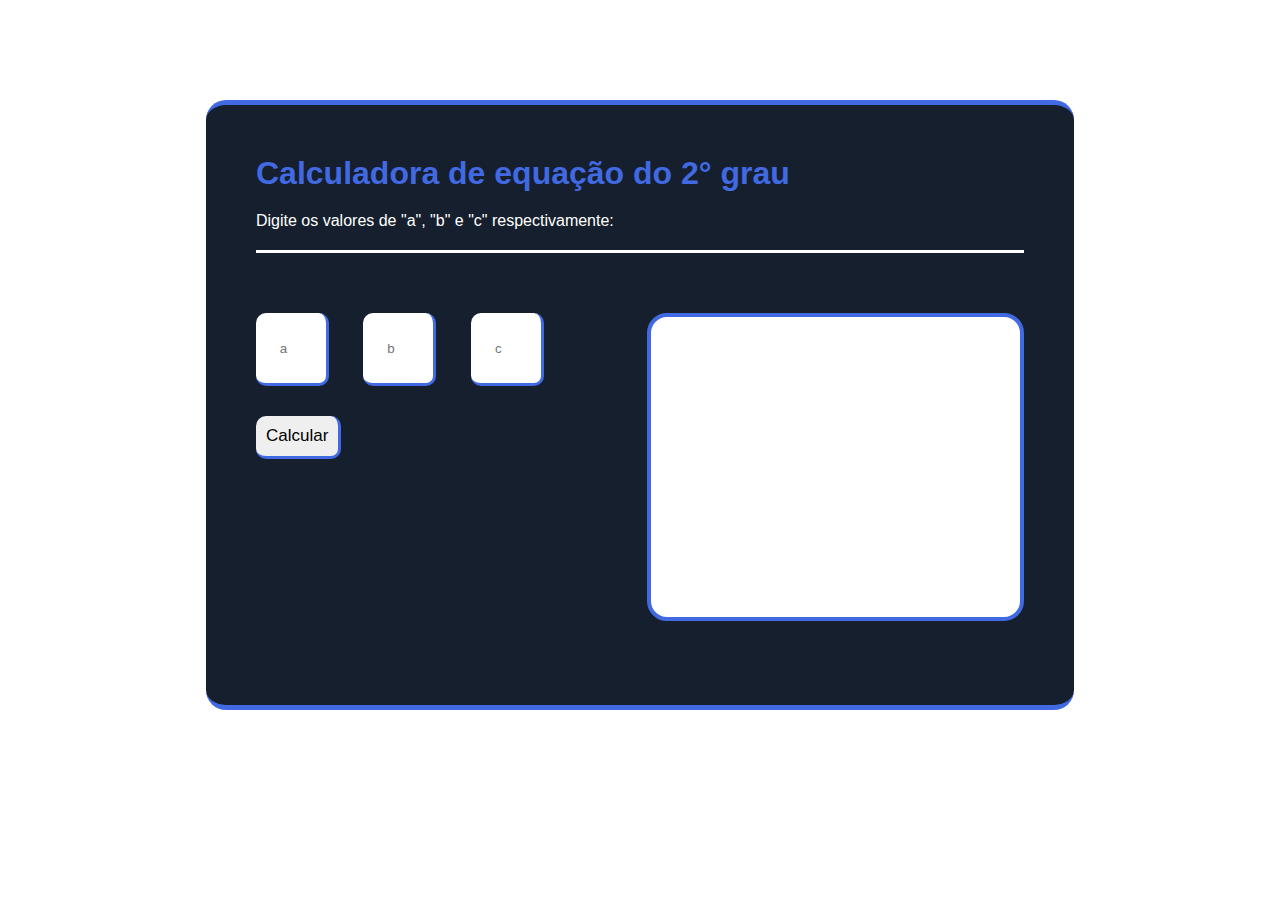
==== 01-projeto/02-calculadora2°/index.html @ 7b99a3c7 "att" ====
<!DOCTYPE html>
<html lang="en">
<head>
    <meta charset="UTF-8">
    <meta http-equiv="X-UA-Compatible" content="IE=edge">
    <meta name="viewport" content="width=device-width, initial-scale=1.0">
    <link rel="stylesheet" href="./style.css">
    <title>Calculadora</title>
</head>
<body>

    <div class="container">
        <div class="texto">
            <h1>Calculadora de equação do 2° grau</h1>
            <p>Digite os valores de "a", "b" e "c" respectivamente:</p>
        </div>
        <div class="inputs">
            <input type="number" placeholder="a" id="a">
            <input type="number" placeholder="b" id="b">
            <input type="number" placeholder="c" id="c">
            <button onclick="calcular()">Calcular</button>
        </div>


        <div class="res" id="res">

        </div>
    </div>


    <script src="./script.js"></script>
</body>
</html>
---- 01-projeto/02-calculadora2°/style.css ----
*{
    margin: 0;
    padding: 0;
}
html{
    font-family: sans-serif;
    background-color: white;
}
.container{
    color: white;
    margin: auto;
    background-color: #161F2D;
    width: 60%;
    height: 500px;
    padding: 50px;
    margin-top: 100px;
    border-radius: 20px;
    border-top: royalblue 5px solid;
    border-bottom: royalblue 5px solid;
}
button{
    display: block;
    margin-top: 30px;
    padding: 10px;
    font-size: 17px;
    border-radius: 10px;
    border: 0;
    border-right: royalblue 3px solid;
    border-bottom: royalblue 3px solid;
}
input{
    margin-top: 60px;
    width: 70px;
    height: 70px;
    text-align: center;
    border-radius: 10px;
    border: 0;
    border-bottom:royalblue 3px solid;
    border-right:royalblue 3px solid;
    margin-right: 30px;

}

h1{
    margin-bottom: 20px;
    color: royalblue;
}
.texto{
    border-bottom: white 3px solid;
    padding-bottom: 20px;
}
.inputs{
    width: 49%;
    float: left;

}
.res{
    margin-top: 60px;
    border:royalblue 4px solid;
    background-color: white;
    color: black;
    float: right;
    width: 48%;
    border-radius: 20px;

    height: 300px;
}
.res p{
    padding: 30px;
    font-size: 22px;
    margin: auto;
    margin-bottom: 5px;
}
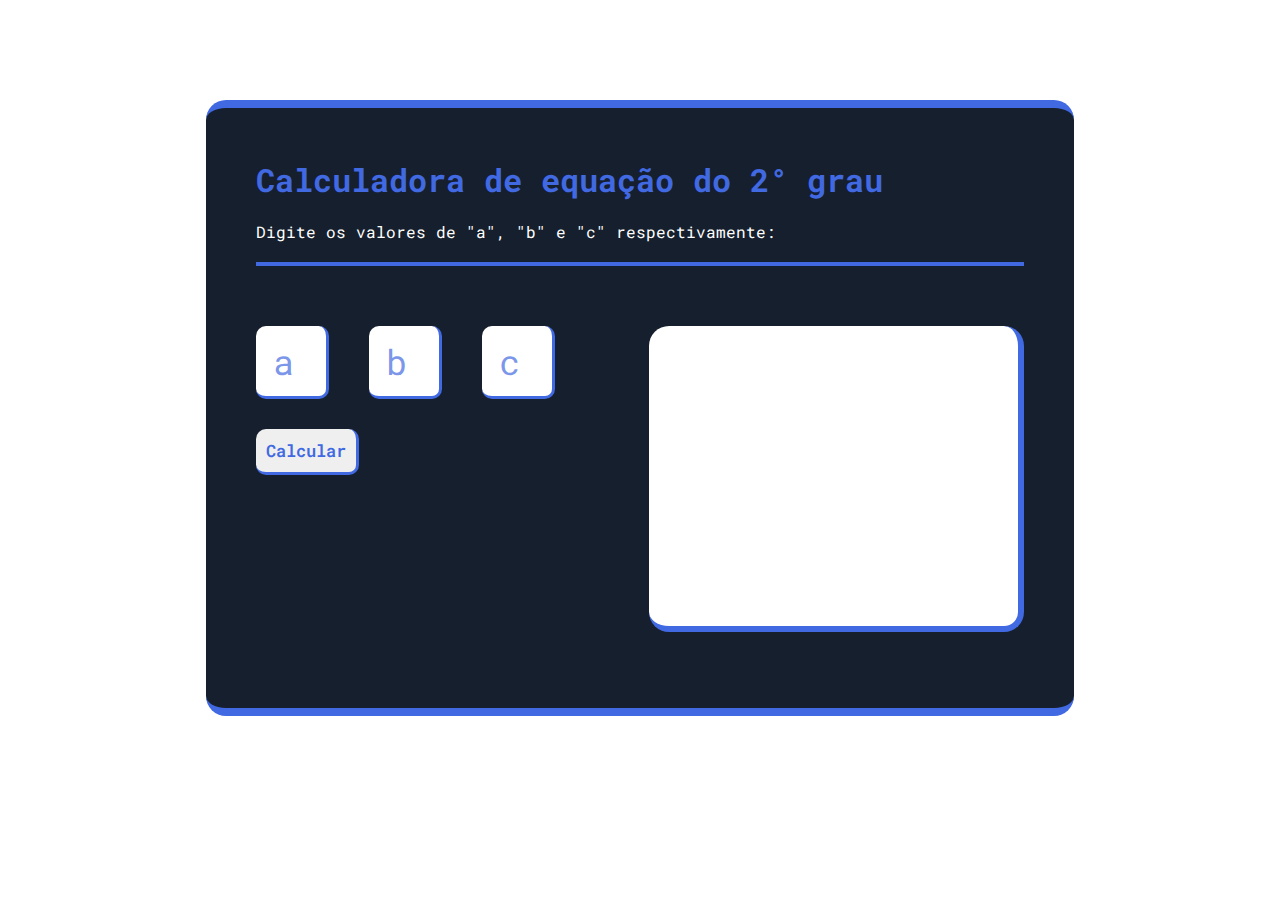
==== commit 6f36f733: "teste" ====
--- a/01-projeto/02-calculadora2°/index.html
+++ b/01-projeto/02-calculadora2°/index.html
@@ -5,7 +5,7 @@
     <meta http-equiv="X-UA-Compatible" content="IE=edge">
     <meta name="viewport" content="width=device-width, initial-scale=1.0">
     <link rel="stylesheet" href="./style.css">
-    <title>Calculadora</title>
+    <link href="https://fonts.googleapis.com/css2?family=Bangers&family=Neonderthaw&family=Open+Sans:wght@500&family=Rampart+One&family=Roboto+Mono:ital,wght@1,500&display=swap" rel="stylesheet">     <title>Calculadora</title>
 </head>
 <body>
 
--- a/01-projeto/02-calculadora2°/style.css
+++ b/01-projeto/02-calculadora2°/style.css
@@ -1,9 +1,16 @@
+
+:root{
+    --color: royalblue;
+}
+
+
 *{
     margin: 0;
     padding: 0;
+    font-family: 'Roboto Mono', monospace;
 }
+
 html{
-    font-family: sans-serif;
     background-color: white;
 }
 .container{
@@ -15,38 +22,60 @@
     padding: 50px;
     margin-top: 100px;
     border-radius: 20px;
-    border-top: royalblue 5px solid;
-    border-bottom: royalblue 5px solid;
+    border-top: var(--color) 8px solid;
+    border-bottom: var(--color) 8px solid;
 }
 button{
+    color: var(--color);
     display: block;
     margin-top: 30px;
     padding: 10px;
     font-size: 17px;
     border-radius: 10px;
     border: 0;
-    border-right: royalblue 3px solid;
-    border-bottom: royalblue 3px solid;
+    border-right: var(--color) 3px solid;
+    border-bottom: var(--color) 3px solid;
+    font-weight: 600;
+}
+button:hover{
+    background-color: var(--color);
+    color: white;
+    display: block;
+    margin-top: 30px;
+    padding: 10px;
+    font-size: 17px;
+    border-radius: 10px;
+    border: 0;
+    border-right: white 3px solid;
+    border-bottom: white 3px solid;
 }
 input{
+    color: var(--color);
     margin-top: 60px;
     width: 70px;
     height: 70px;
     text-align: center;
     border-radius: 10px;
     border: 0;
-    border-bottom:royalblue 3px solid;
-    border-right:royalblue 3px solid;
+    border-bottom:var(--color) 3px solid;
+    border-right:var(--color) 3px solid;
     margin-right: 30px;
+    font-size: 35px;
 
 }
+input::placeholder{
+    color: rgba(65, 105, 225, 0.699);
+}
+
+
+
 
 h1{
     margin-bottom: 20px;
-    color: royalblue;
+    color: var(--color);
 }
 .texto{
-    border-bottom: white 3px solid;
+    border-bottom: var(--color) 4px solid;
     padding-bottom: 20px;
 }
 .inputs{
@@ -56,7 +85,8 @@
 }
 .res{
     margin-top: 60px;
-    border:royalblue 4px solid;
+    border-right:var(--color) 6px solid;
+    border-bottom:var(--color) 6px solid;
     background-color: white;
     color: black;
     float: right;
@@ -70,4 +100,8 @@
     font-size: 22px;
     margin: auto;
     margin-bottom: 5px;
+}
+h1, .container,.texto, input, button,.res{
+    animation-name: mudarCor;
+    animation-duration: 5s;
 }